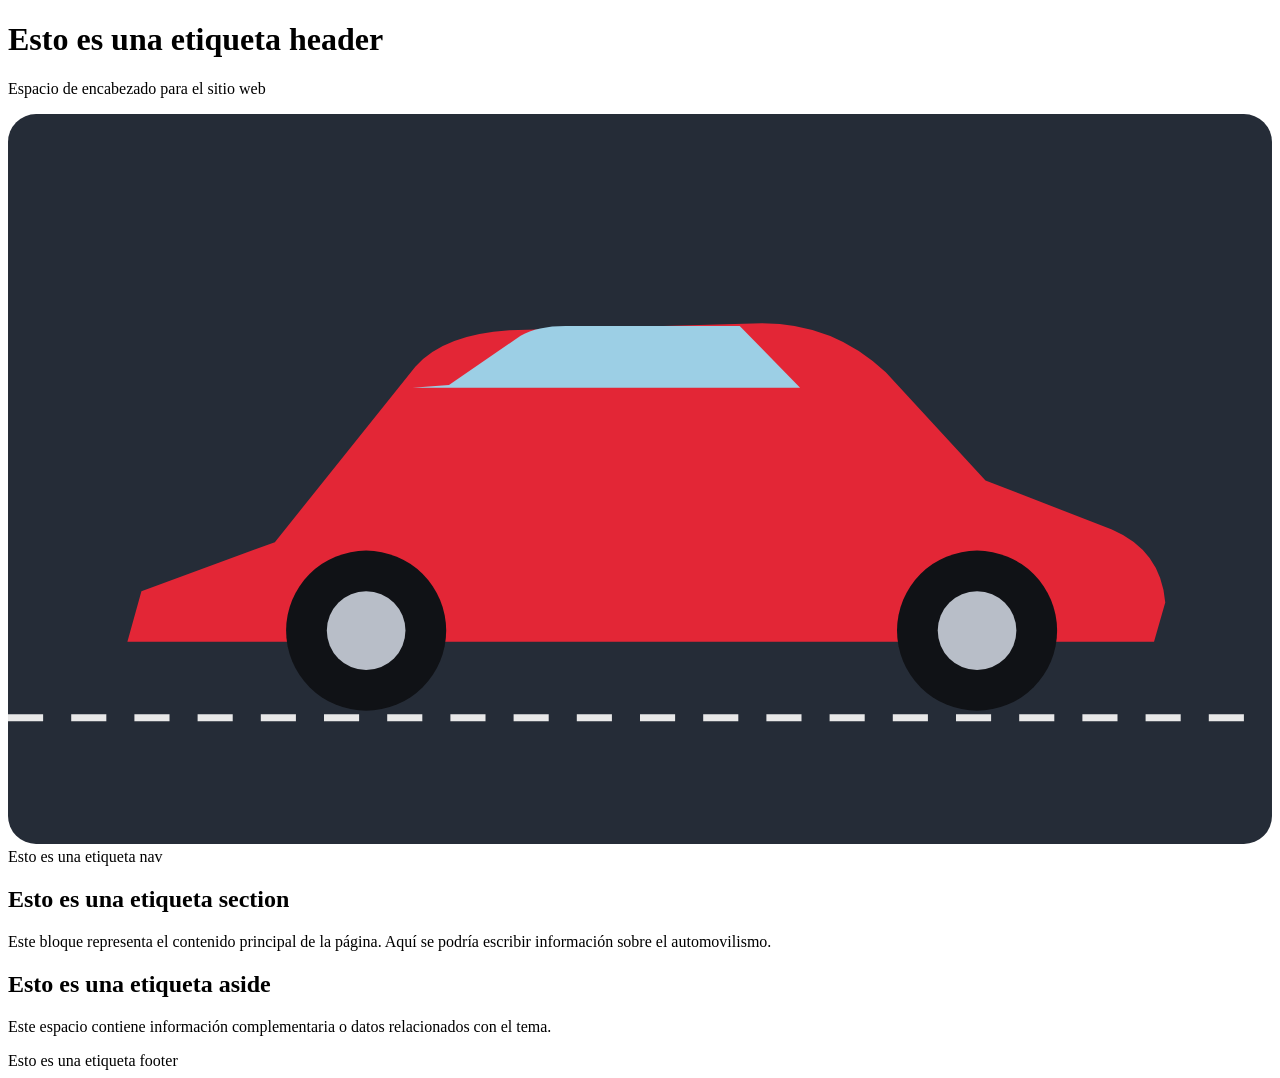
==== ejercicio-modelo-caja/index.html @ 3826c4eb "Completar proyecto MUNDO MOTOR: ejercicio-modelo-caja/index.html" ====
<!DOCTYPE html>
<html lang="es">
<head><meta charset="UTF-8"><meta name="viewport" content="width=device-width, initial-scale=1"><title>Ejercicio de modelo de caja CSS | MUNDO MOTOR</title><link rel="stylesheet" href="css/estilos-caja.css"></head>
<body>
<main class="maqueta">
<header class="cabecera"><div><h1>Esto es una etiqueta header</h1><p>Espacio de encabezado para el sitio web</p></div><img src="../../assets/images/portada.svg" alt="Ilustración de un automóvil de carreras"></header>
<nav class="navegacion">Esto es una etiqueta nav</nav>
<div class="contenido">
<section class="principal"><h2>Esto es una etiqueta section</h2><p>Este bloque representa el contenido principal de la página. Aquí se podría escribir información sobre el automovilismo.</p></section>
<aside class="lateral"><h2>Esto es una etiqueta aside</h2><p>Este espacio contiene información complementaria o datos relacionados con el tema.</p></aside>
</div>
<footer class="pie-maqueta">Esto es una etiqueta footer</footer>
</main>
</body></html>
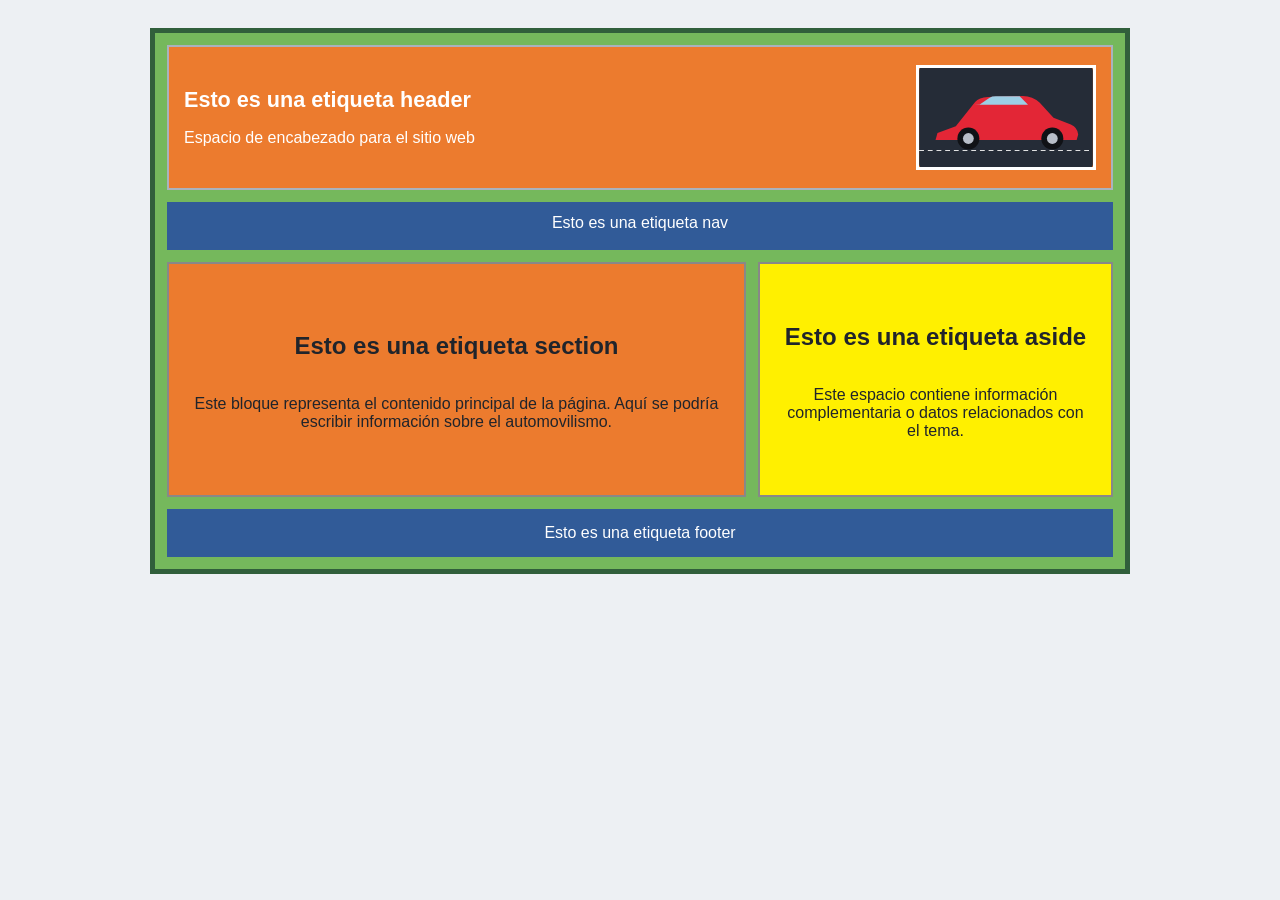
==== commit 806d6fe7: "Corregir ruta de ilustración en ejercicio de modelo de caja" ====
--- a/ejercicio-modelo-caja/index.html
+++ b/ejercicio-modelo-caja/index.html
@@ -3,7 +3,7 @@
 <head><meta charset="UTF-8"><meta name="viewport" content="width=device-width, initial-scale=1"><title>Ejercicio de modelo de caja CSS | MUNDO MOTOR</title><link rel="stylesheet" href="css/estilos-caja.css"></head>
 <body>
 <main class="maqueta">
-<header class="cabecera"><div><h1>Esto es una etiqueta header</h1><p>Espacio de encabezado para el sitio web</p></div><img src="../../assets/images/portada.svg" alt="Ilustración de un automóvil de carreras"></header>
+<header class="cabecera"><div><h1>Esto es una etiqueta header</h1><p>Espacio de encabezado para el sitio web</p></div><img src="../assets/images/portada.svg" alt="Ilustración de un automóvil de carreras"></header>
 <nav class="navegacion">Esto es una etiqueta nav</nav>
 <div class="contenido">
 <section class="principal"><h2>Esto es una etiqueta section</h2><p>Este bloque representa el contenido principal de la página. Aquí se podría escribir información sobre el automovilismo.</p></section>
--- a/ejercicio-modelo-caja/css/estilos-caja.css
+++ b/ejercicio-modelo-caja/css/estilos-caja.css
@@ -0,0 +1,13 @@
+/* Ejercicio independiente de modelo de caja y posición en CSS */
+*{box-sizing:border-box}
+body{margin:0;padding:28px;background:#edf0f3;font-family:Arial,Helvetica,sans-serif;color:#20242b}
+.maqueta{width:min(100%,980px);margin:0 auto;padding:12px;border:5px solid #315f3b;background:#75b85c}
+.cabecera{min-height:145px;padding:15px;margin-bottom:12px;border:2px solid #aab2bd;background:#ec7b2e;color:white;display:flex;align-items:center;justify-content:space-between;gap:16px}
+.cabecera h1{font-size:1.35rem}
+.cabecera img{width:180px;height:105px;object-fit:cover;border:3px solid #fff}
+.navegacion{height:48px;margin-bottom:12px;padding:12px;text-align:center;background:#315b98;color:#fff}
+.contenido{display:flex;gap:12px;min-height:235px;margin-bottom:12px}
+.principal{width:62%;padding:24px;border:2px solid #888;background:#ec7b2e;display:flex;flex-direction:column;justify-content:center;align-items:center;text-align:center}
+.lateral{width:38%;padding:24px;border:2px solid #888;background:#fff000;display:flex;flex-direction:column;justify-content:center;align-items:center;text-align:center}
+.pie-maqueta{padding:15px;min-height:48px;text-align:center;background:#315b98;color:#fff}
+@media(max-width:650px){body{padding:10px}.cabecera{flex-direction:column;text-align:center}.contenido{flex-direction:column}.principal,.lateral{width:100%;min-height:170px}}
